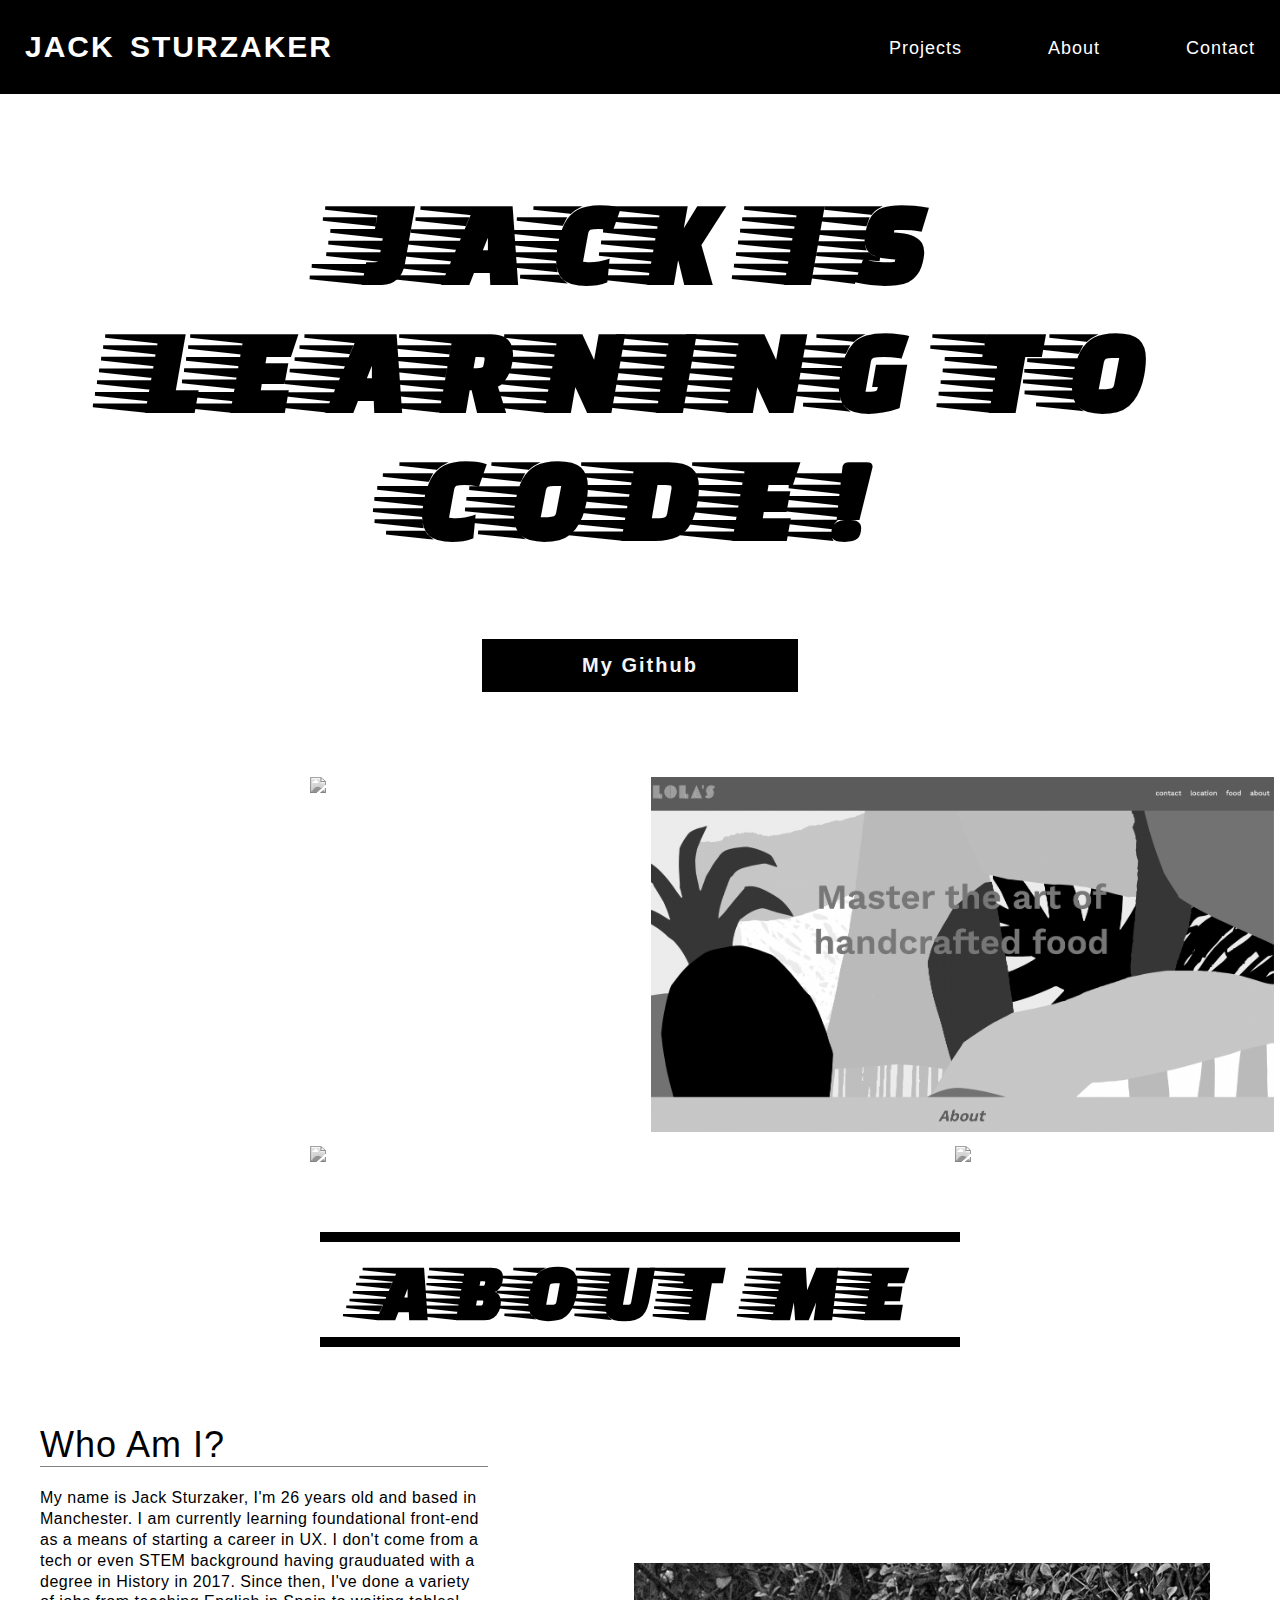
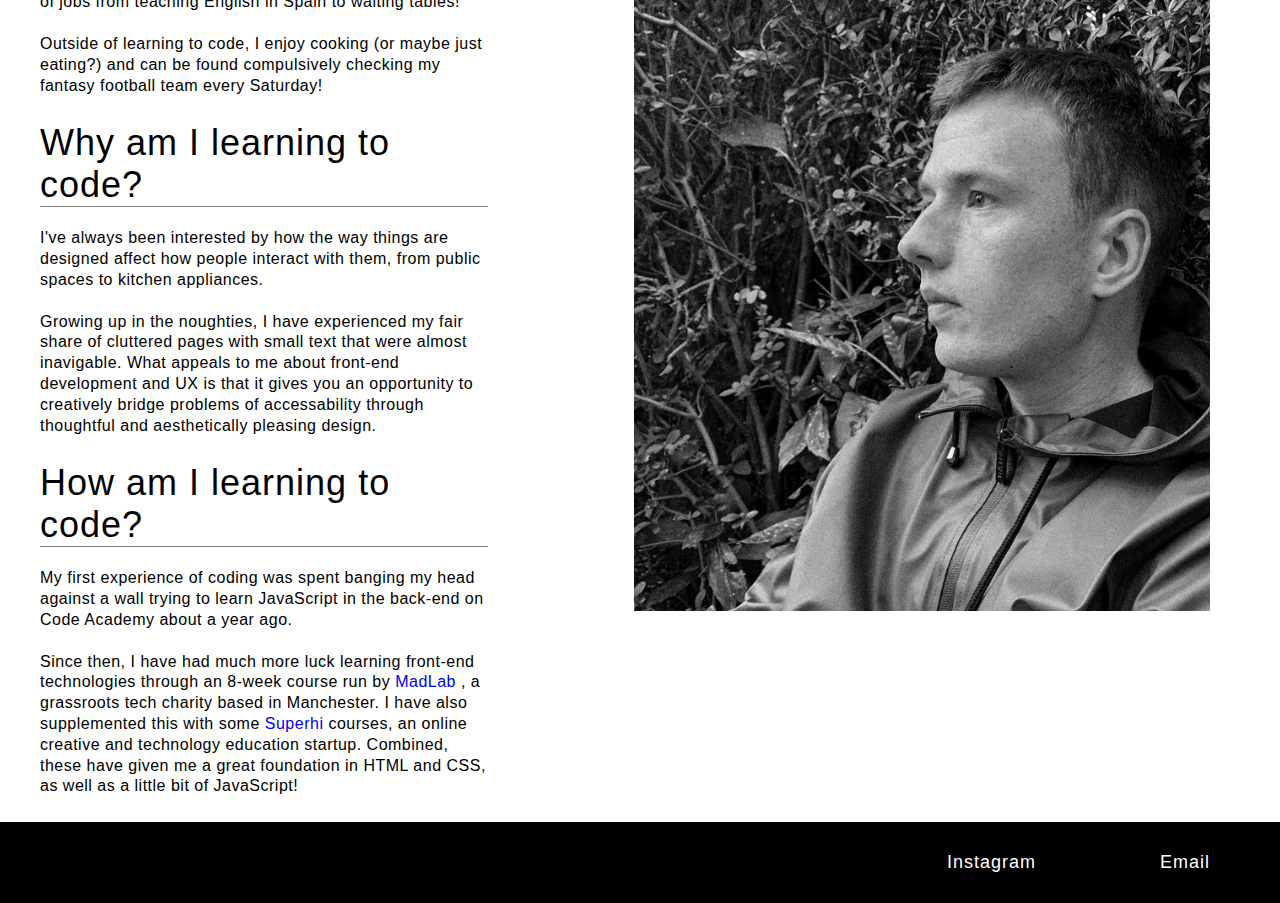
==== portfolio.html @ 9e379065 "First Draft for CLICKMCR" ====
<!DOCTYPE html>
<html>
    <head>
        <link rel="stylesheet" href="portfolio.css">
        <link rel="preconnect" href="https://fonts.googleapis.com">
<link rel="preconnect" href="https://fonts.gstatic.com" crossorigin>
<link href="https://fonts.googleapis.com/css2?family=Archivo:wght@300&family=Barlow+Condensed:wght@700&family=Faster+One&family=Montserrat:wght@200&display=swap" rel="stylesheet">
<script src="https://static.cargo.site/scripts/loader.js" data-name="cycle"></script>

        <title>
            Jack Sturzaker
        </title>
    </head>
    <body>
<header>
    <h1>
       JACK STURZAKER
    </h1>
    <nav>
<a href="#project"> Projects </a>
<a href="#about-me"> About </a>
<a href="#contact"> Contact </a>
    </nav>
</header>

<div class="main-content">
<section class="intro">
    
    <h1>
        JACK IS <br> LEARNING TO <br>CODE!
    </h1>
    
    <button>
       <a href="https://github.com/jacksturz" target="_blank"> <strong>My Github</strong></a>
    </button>

</section>

<section class="projects" id="project">
<div class="ana">
    <!--<div class="overlay">
        <h2>Ana Portfolio Project </h2>  this div is for the overlay which is why it only covers the h2 and not the image
    </div> -->
    <img src="img/ana.png">
</div>

<div class="lolas">
      <img src="img/lolas.png">

</div>

    
<div class="fave-places">
     <img src="img/fave-places.png">
</div>

<div class="boyce">
   <img src="img/boyce.png">
</div>

</section>

<section class="about" id="about-me">
    <div class="about-title">
<h2> 
    ABOUT ME
</h2>
</div>
<div class="text">

    <h3>
        Who Am I?
    </h3>
<p>
    My name is Jack Sturzaker, I'm 26 years old and based in Manchester.  I am currently learning foundational front-end as a means of starting a career in UX. I don't come from a tech or even STEM background having grauduated with a degree in History in 2017. Since then, I've done a variety of jobs from teaching English in Spain to waiting tables! 
    <br>
    <br>
    Outside of learning to code, I enjoy cooking (or maybe just eating?) and can be found compulsively checking my fantasy football team every Saturday!
   
    
</p>

<h3>
    Why am I learning to code?
</h3>

<p>
    I've always been interested by how the way things are designed affect how people interact with them, from public spaces to kitchen appliances.
    <br>
    <br>
    Growing up in the noughties, I have experienced my fair share of cluttered pages with small text that were almost inavigable. What appeals to me about front-end development and UX is that it gives you an opportunity to creatively bridge problems of accessability through thoughtful and aesthetically pleasing design.
</p>

<h3>
    How am I learning to code?
</h3>
<p>
My first experience of coding was spent banging my head against a wall trying to learn JavaScript in the back-end on Code Academy about a year ago. 
<br>
<br>
Since then, I have had much more luck learning front-end technologies through an 8-week course run by <a href="https://www.madlab.org.uk/" target="_blank">MadLab </a>, a grassroots tech charity based in Manchester. I have also supplemented this with some <a href=https://www.superhi.com/ target="_blank">Superhi</a> courses, an online creative and technology education startup. Combined, these have given me a great foundation in HTML and CSS, as well as a little bit of JavaScript!

</p>

</div>

<div class="image">
<img src="img/me.jpeg">
</div>

</section>
</div>


<footer id="contact">
    <a href="https://www.instagram.com"> Instagram</a>
    <a href="mailto:jacherius@hotmail.com"> Email</a>
    
        </footer>





</body>

   

</html>
---- portfolio.css ----
@font-face {
    font-family: 'PP Neue Montreal Book' ;
    src: url('/Users/jacksturzaker/Library/Fonts/PPNeueMontreal-Book.otf')
    format('opentype');
    font-family: 'Campton Bold DEMO' ;
    src: url('/Users/jacksturzaker/Library/Fonts/Campton-BoldDEMO 2.otf')
    format('opentype');
}

body {
    
    min-height: 100vh;  
    margin: 0;
    padding: 0;
    display: flex;
    flex-direction: column; 
  }

  .main-content{
      flex-grow: 1;  /* ensures that the body/main content seperates itself from the body and doesn't affect styler> see this article for more info: https://levelup.gitconnected.com/how-to-keep-your-footer-at-the-bottom-of-the-page-the-easy-way-20aa3bcd621f */
  }

header{
    object-position: center;
    overflow: hidden;
    background-color: #000000;
    color: white;
    font-family: 'PP Neue Montreal Book', sans-serif;
    display: flex;
    justify-content: space-between;
    align-content: center;
    padding: 10px 10px;
    
   
}

header h1{
    font-size: 30px;
    padding-left: 15px ;
    word-spacing: 5px;
    letter-spacing: 2px;
}


header nav {
    padding-top: 28px;
    padding-right: 15px;
    
}

header nav a{
    text-decoration: none;
    color: white;
    font-family: 'PP Neue Montreal Book', sans-serif;
    margin-left: 80px;
    font-size: 18px;
    letter-spacing: 1px;
   

}
header nav a:hover{
    border-bottom: solid 2px grey;
    padding-bottom: 3px;
}

.intro{
    text-align: center;
}

.intro h1 {
    font-family: 'Faster One' ;
    font-size: 120px;
    letter-spacing: 10px;
    padding-left: 10px;
    padding-right: 10px;
    
}


.intro button{

background-color: black;
border: none;
 padding: 15px 100px;

}
.intro button a{
    text-decoration: none;
    color: #f5f5f7;
    font-family: 'PP Neue Montreal Book', sans-serif;
    font-size: 20px;
    letter-spacing: 2px;
}

.projects{
    display:grid;
    grid-template-columns:1fr 1fr; /* understand that the 'fr' relates to column so given that there's two 'frs' it means two columns*/
    margin-top: 85px;
    grid-gap: 10px;
    overflow: hidden;
    position: relative;
    text-align: center;
    

    
    

}

.projects img{
   
   max-width: 98%;   /* took a while to get the grid effect> 98% means theres a margin between elements-not sure if this is best practice*/
   filter:grayscale(100%);
   transition: 1s;
   
    
}

.projects img:hover{
    filter:grayscale(0%);
    z-index: 2; /* stops overlay from being thrown behind as in with header*/

}

.about{
   
    
    font-family: 'PP Neue Montreal Book', sans-serif;
    font-size: 16px;
    
}

.about .about-title{

    
    text-align: center;
    width: 50%;
    margin-left: auto;
    margin-right: auto;
  
   
  
    
}



.about .about-title h2 {
    font-family: 'faster one' ;
    font-size: 80px;
    color: black;
    border-width: 10px 0 10px 0;
    border-color: black;
    border-style: solid;
    letter-spacing: 10px;
    box-sizing: border-box;
    text-align: center;
    padding: 5px 0px 5px 0px;
  
    
    

    
}
.about .text{
    width: 35%;
    float: left;
    letter-spacing: 1px;
    margin-left: 40px;
    margin-top: -30px;  /* makes the text closer to the heading*/
   
}
.about .text h3{
    font-size: 36px;
    font-weight: 300;
    padding-top: 5px;
    letter-spacing: 1px;
    border-bottom: solid 0.5px grey;
    
}
.about .text p{
   
    max-width: 550px;
    letter-spacing: 0.5px;
    margin-top: -15px;
    line-height: 1.3;
    margin-bottom: -15px;
    

}

.about .text a{
   
   text-decoration: none;
    

}

.about .image{
    overflow: hidden;
    width: 45%;;
    float:right;
    margin-right: 70px;
    margin-top: 150px;
    
}

.about .image img{
   
    width:150%;
    height:150%;
    text-align: center ;
    filter:grayscale(100%);
    transition: 1s;
}

.about .image img:hover{
filter: grayscale(0%);
z-index: 2;
}


    footer{

        background-color: #000000;
        margin-top: 40px;
        padding: 30px 30px;
        text-align: right;
        
        
    
    }

    footer a{
        font-family: 'PP Neue Montreal Book', sans-serif;
        text-decoration: none;
        color: white;
        font-size: 18px;
        letter-spacing: 1px;
        margin-left: 80px;
        text-align: center;
        padding-right: 40px;
        
        
    
    }
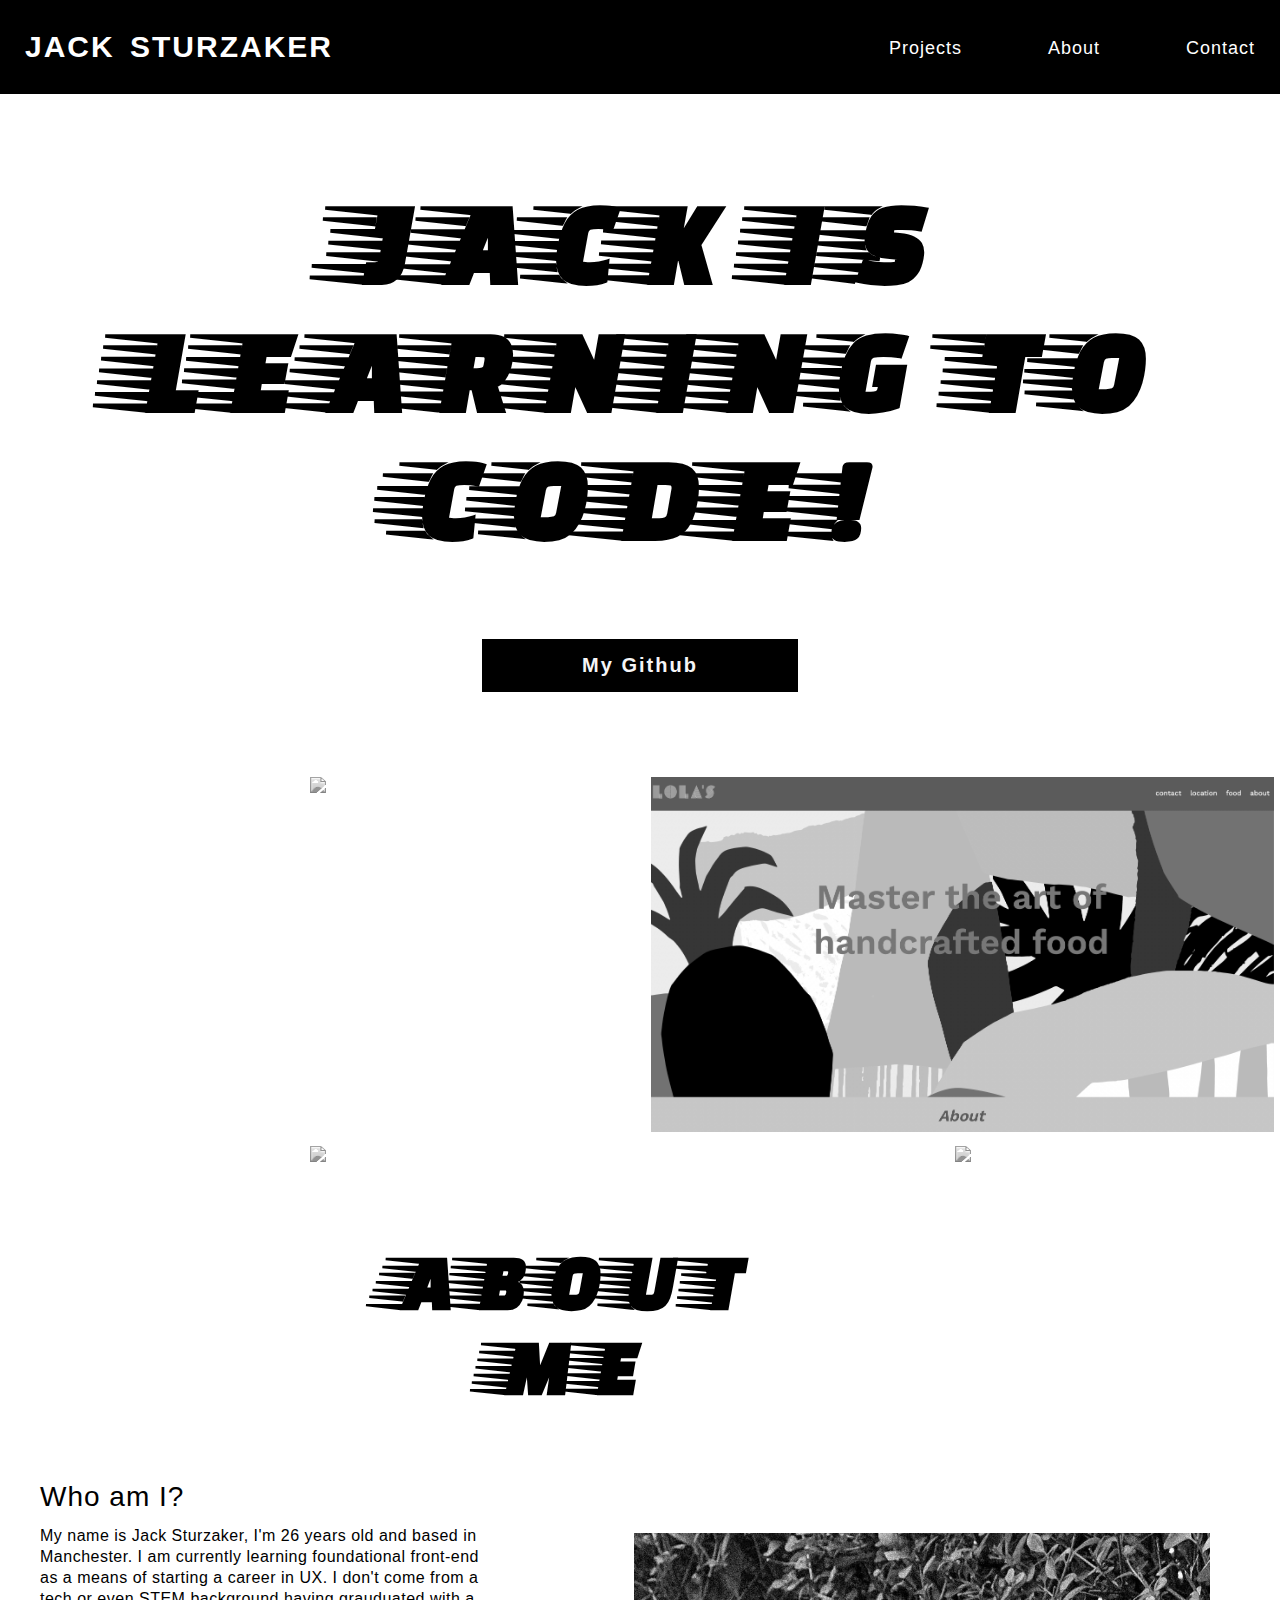
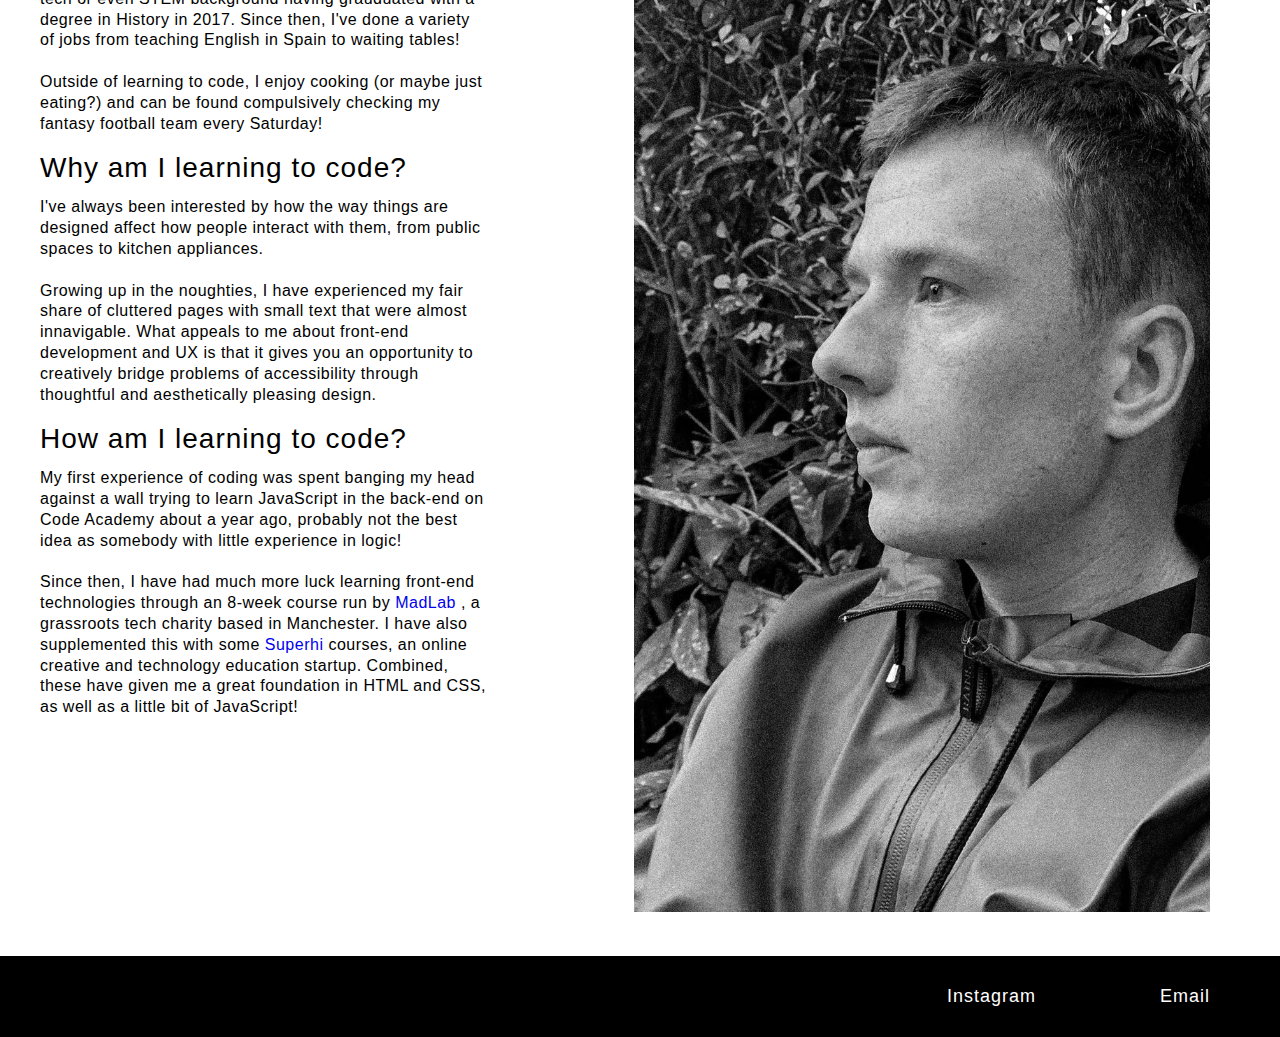
==== commit f0fb1aad: "Made some changes post code review with Dan" ====
--- a/portfolio.html
+++ b/portfolio.html
@@ -69,7 +69,7 @@
 <div class="text">
 
     <h3>
-        Who Am I?
+        Who am I?
     </h3>
 <p>
     My name is Jack Sturzaker, I'm 26 years old and based in Manchester.  I am currently learning foundational front-end as a means of starting a career in UX. I don't come from a tech or even STEM background having grauduated with a degree in History in 2017. Since then, I've done a variety of jobs from teaching English in Spain to waiting tables! 
@@ -77,25 +77,25 @@
     <br>
     Outside of learning to code, I enjoy cooking (or maybe just eating?) and can be found compulsively checking my fantasy football team every Saturday!
    
-    
 </p>
 
 <h3>
-    Why am I learning to code?
+
+     Why am I learning to code?
 </h3>
 
 <p>
     I've always been interested by how the way things are designed affect how people interact with them, from public spaces to kitchen appliances.
     <br>
     <br>
-    Growing up in the noughties, I have experienced my fair share of cluttered pages with small text that were almost inavigable. What appeals to me about front-end development and UX is that it gives you an opportunity to creatively bridge problems of accessability through thoughtful and aesthetically pleasing design.
+    Growing up in the noughties, I have experienced my fair share of cluttered pages with small text that were almost innavigable. What appeals to me about front-end development and UX is that it gives you an opportunity to creatively bridge problems of accessibility through thoughtful and aesthetically pleasing design.
 </p>
 
 <h3>
     How am I learning to code?
 </h3>
 <p>
-My first experience of coding was spent banging my head against a wall trying to learn JavaScript in the back-end on Code Academy about a year ago. 
+My first experience of coding was spent banging my head against a wall trying to learn JavaScript in the back-end on Code Academy about a year ago, probably not the best idea as somebody with little experience in logic!
 <br>
 <br>
 Since then, I have had much more luck learning front-end technologies through an 8-week course run by <a href="https://www.madlab.org.uk/" target="_blank">MadLab </a>, a grassroots tech charity based in Manchester. I have also supplemented this with some <a href=https://www.superhi.com/ target="_blank">Superhi</a> courses, an online creative and technology education startup. Combined, these have given me a great foundation in HTML and CSS, as well as a little bit of JavaScript!
@@ -105,7 +105,7 @@
 </div>
 
 <div class="image">
-<img src="img/me.jpeg">
+<img src="img/me.jpg">
 </div>
 
 </section>
--- a/portfolio.css
+++ b/portfolio.css
@@ -14,6 +14,7 @@
     padding: 0;
     display: flex;
     flex-direction: column; 
+    
   }
 
   .main-content{
@@ -30,6 +31,7 @@
     justify-content: space-between;
     align-content: center;
     padding: 10px 10px;
+   
     
    
 }
@@ -148,10 +150,9 @@
 .about .about-title h2 {
     font-family: 'faster one' ;
     font-size: 80px;
+    max-width: 500px;
     color: black;
-    border-width: 10px 0 10px 0;
-    border-color: black;
-    border-style: solid;
+    
     letter-spacing: 10px;
     box-sizing: border-box;
     text-align: center;
@@ -171,11 +172,12 @@
    
 }
 .about .text h3{
-    font-size: 36px;
+    font-size: 28px;
     font-weight: 300;
     padding-top: 5px;
     letter-spacing: 1px;
-    border-bottom: solid 0.5px grey;
+    
+    
     
 }
 .about .text p{
@@ -201,14 +203,13 @@
     width: 45%;;
     float:right;
     margin-right: 70px;
-    margin-top: 150px;
+    margin-top: 55px;
     
 }
 
 .about .image img{
    
     width:150%;
-    height:150%;
     text-align: center ;
     filter:grayscale(100%);
     transition: 1s;
